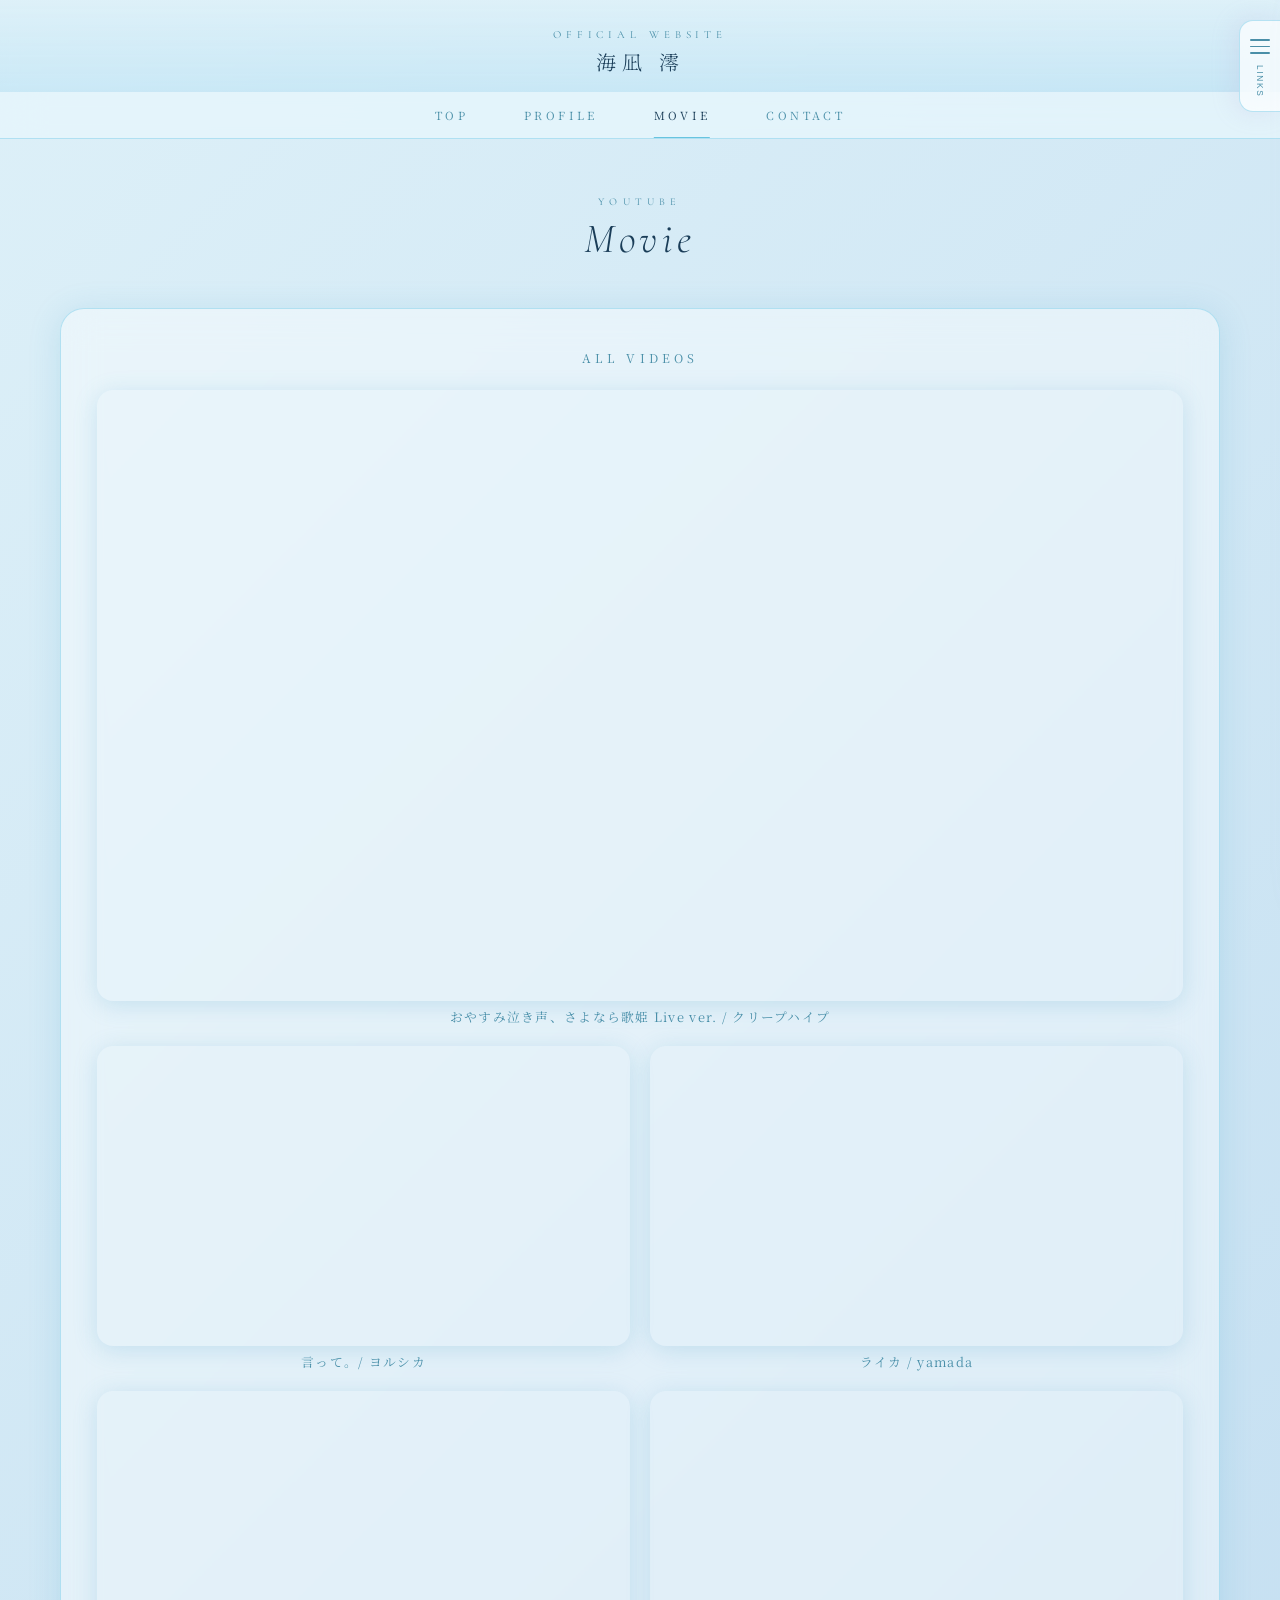
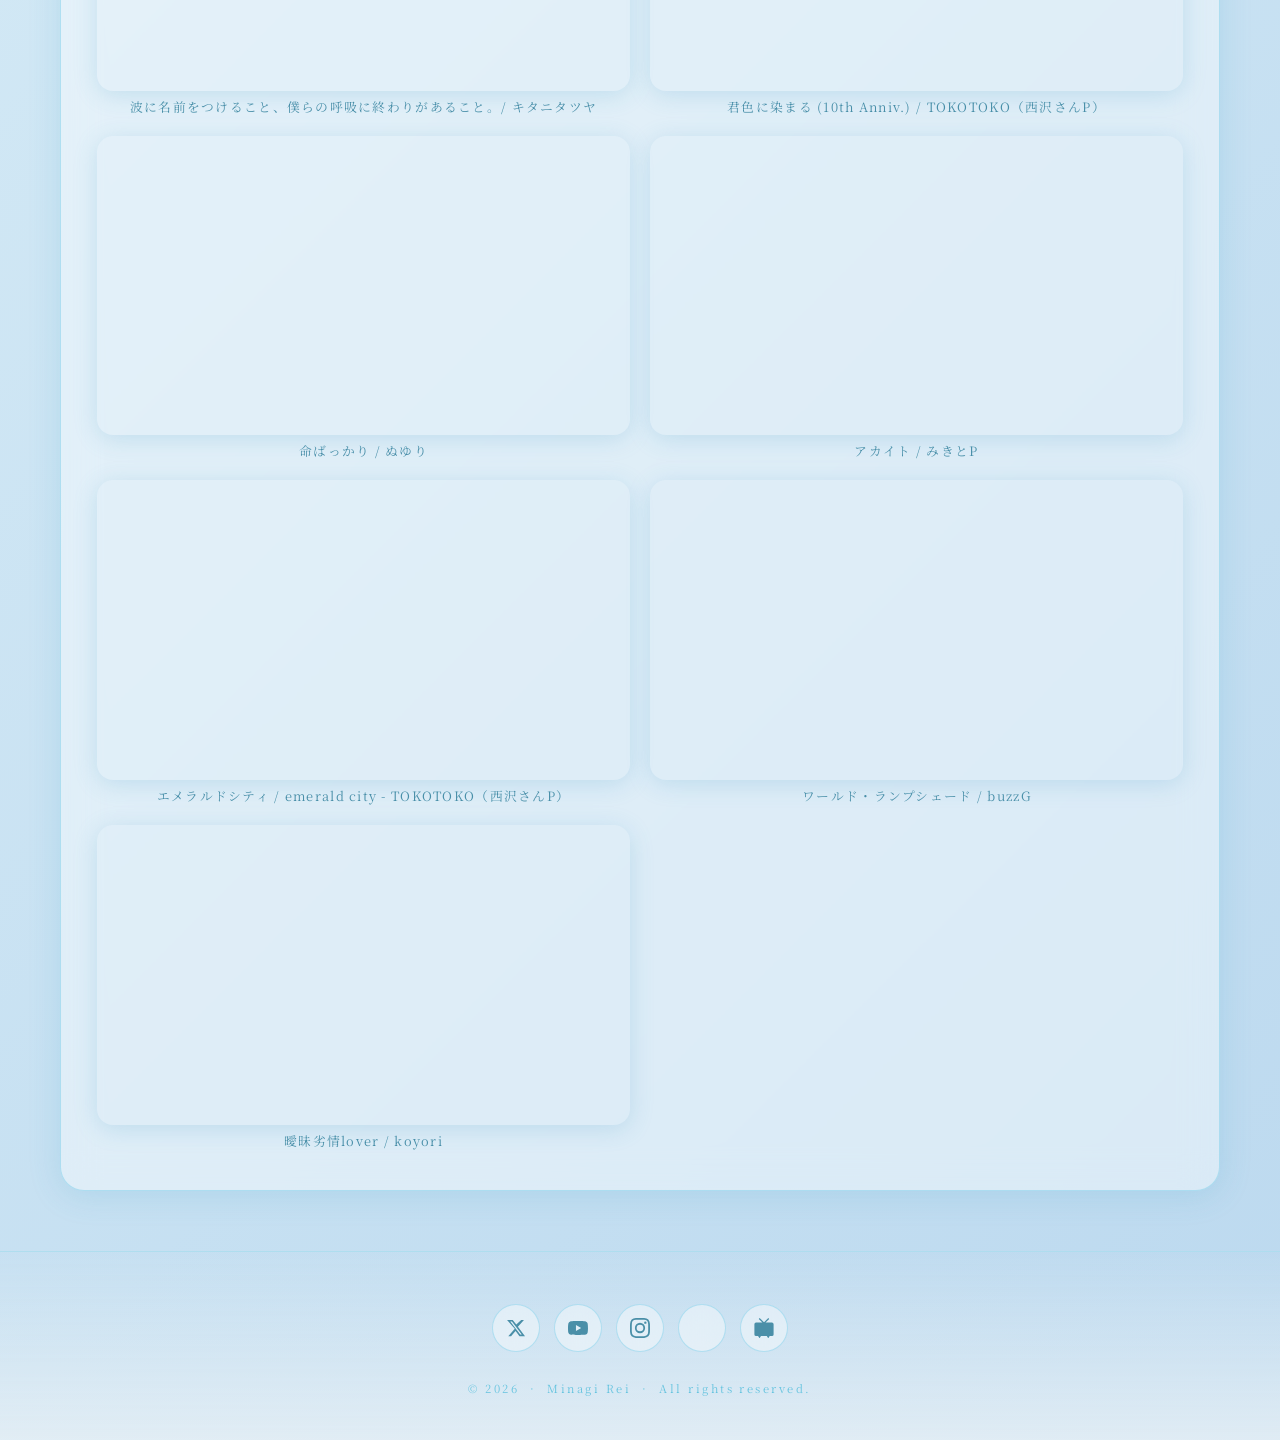
==== movie.html @ fcf7716e "Fix Twitcasting icon color; make sidebar icons monochrome single row - Replace <img> with CSS mask s" ====
<!DOCTYPE html>
<html lang="ja">
<head>
  <meta charset="UTF-8" />
  <meta name="viewport" content="width=device-width, initial-scale=1.0" />
  <title>Movie — 海凪 澪</title>
  <link rel="preconnect" href="https://fonts.googleapis.com" />
  <link rel="preconnect" href="https://fonts.gstatic.com" crossorigin />
  <link href="https://fonts.googleapis.com/css2?family=Noto+Serif+JP:wght@300;400&family=Cormorant+Garamond:ital,wght@0,300;1,300&display=swap" rel="stylesheet" />
  <link rel="stylesheet" href="css/style.css" />
</head>
<body>

  <header class="site-header">
    <div class="header-top" id="header-top">
      <a href="index.html" class="header-top-link">
        <p class="header-label">Official Website</p>
        <p class="header-name">海凪 澪</p>
      </a>
    </div>
    <nav class="header-nav" id="header-nav">
      <ul>
        <li><a href="index.html">Top</a></li>
        <li><a href="profile.html">Profile</a></li>
        <li><a href="movie.html" class="active">Movie</a></li>
        <li><a href="contact.html">Contact</a></li>
      </ul>
    </nav>
  </header>

  <div class="petals" id="petals"></div>

  <div class="wrapper">

    <div class="page-hero">
      <p class="page-hero-label">YouTube</p>
      <h1 class="page-hero-title">Movie</h1>
    </div>

    <div class="card yt-section">
      <p class="section-title">All Videos</p>
      <div class="yt-video-grid">

        <div class="yt-video-item yt-video-main">
          <div class="yt-embed-wrap">
            <iframe src="https://www.youtube.com/embed/T7ovPvP2oPE"
              title="おやすみ泣き声、さよなら歌姫 Live ver. / クリープハイプ (Cover)-海凪 澪"
              allow="accelerometer; autoplay; clipboard-write; encrypted-media; gyroscope; picture-in-picture; web-share"
              allowfullscreen></iframe>
          </div>
          <p class="yt-caption">おやすみ泣き声、さよなら歌姫 Live ver. / クリープハイプ</p>
        </div>

        <div class="yt-video-item">
          <div class="yt-embed-wrap">
            <iframe src="https://www.youtube.com/embed/FS7ZfKySbTg"
              title="言って。/ ヨルシカ (Cover)-海凪 澪"
              allow="accelerometer; autoplay; clipboard-write; encrypted-media; gyroscope; picture-in-picture; web-share"
              allowfullscreen></iframe>
          </div>
          <p class="yt-caption">言って。/ ヨルシカ</p>
        </div>

        <div class="yt-video-item">
          <div class="yt-embed-wrap">
            <iframe src="https://www.youtube.com/embed/WGDgJsswEkA"
              title="ライカ / yamada(Cover)-海凪 澪"
              allow="accelerometer; autoplay; clipboard-write; encrypted-media; gyroscope; picture-in-picture; web-share"
              allowfullscreen></iframe>
          </div>
          <p class="yt-caption">ライカ / yamada</p>
        </div>

        <div class="yt-video-item">
          <div class="yt-embed-wrap">
            <iframe src="https://www.youtube.com/embed/WhycsUlb3DI"
              title="波に名前をつけること、僕らの呼吸に終わりがあること。/ キタニタツヤ(Cover)-海凪 澪"
              allow="accelerometer; autoplay; clipboard-write; encrypted-media; gyroscope; picture-in-picture; web-share"
              allowfullscreen></iframe>
          </div>
          <p class="yt-caption">波に名前をつけること、僕らの呼吸に終わりがあること。/ キタニタツヤ</p>
        </div>

        <div class="yt-video-item">
          <div class="yt-embed-wrap">
            <iframe src="https://www.youtube.com/embed/zRot4QKnmH8"
              title="君色に染まる (10th Anniv.) / TOKOTOKO（西沢さんP）(Cover)-海凪 澪"
              allow="accelerometer; autoplay; clipboard-write; encrypted-media; gyroscope; picture-in-picture; web-share"
              allowfullscreen></iframe>
          </div>
          <p class="yt-caption">君色に染まる (10th Anniv.) / TOKOTOKO（西沢さんP）</p>
        </div>


        <div class="yt-video-item">
          <div class="yt-embed-wrap">
            <iframe src="https://www.youtube.com/embed/mWJeE-c3xrg"
              title="命ばっかり / ぬゆり(Cover)-海凪 澪"
              allow="accelerometer; autoplay; clipboard-write; encrypted-media; gyroscope; picture-in-picture; web-share"
              allowfullscreen></iframe>
          </div>
          <p class="yt-caption">命ばっかり / ぬゆり</p>
        </div>

        <div class="yt-video-item">
          <div class="yt-embed-wrap">
            <iframe src="https://www.youtube.com/embed/3XeqiAaib6I"
              title="アカイト / みきとP(Cover)-海凪 澪"
              allow="accelerometer; autoplay; clipboard-write; encrypted-media; gyroscope; picture-in-picture; web-share"
              allowfullscreen></iframe>
          </div>
          <p class="yt-caption">アカイト / みきとP</p>
        </div>
        
        <div class="yt-video-item">
          <div class="yt-embed-wrap">
            <iframe src="https://www.youtube.com/embed/1IrJxE8X3ao"
              title="エメラルドシティ / emerald city - TOKOTOKO（西沢さんP）(Cover)-海凪 澪"
              allow="accelerometer; autoplay; clipboard-write; encrypted-media; gyroscope; picture-in-picture; web-share"
              allowfullscreen></iframe>
          </div>
          <p class="yt-caption">エメラルドシティ / emerald city - TOKOTOKO（西沢さんP）</p>
        </div>

        <div class="yt-video-item">
          <div class="yt-embed-wrap">
            <iframe src="https://www.youtube.com/embed/CFbdCKGer0I"
              title="ワールド・ランプシェード/buzzG(Cover)-海凪 澪"
              allow="accelerometer; autoplay; clipboard-write; encrypted-media; gyroscope; picture-in-picture; web-share"
              allowfullscreen></iframe>
          </div>
          <p class="yt-caption">ワールド・ランプシェード / buzzG</p>
        </div>

        <div class="yt-video-item">
          <div class="yt-embed-wrap">
            <iframe src="https://www.youtube.com/embed/SIZruZ-IHPc"
              title="曖昧劣情lover/koyori(Cover)-海凪 澪"
              allow="accelerometer; autoplay; clipboard-write; encrypted-media; gyroscope; picture-in-picture; web-share"
              allowfullscreen></iframe>
          </div>
          <p class="yt-caption">曖昧劣情lover / koyori</p>
        </div>

      </div>
    </div>

  </div>

  <footer class="site-footer">
    <div class="footer-sns">
      <a class="footer-sns-btn x" href="https://x.com/minagi_rei_" target="_blank" rel="noopener" aria-label="X"><svg width="20" height="20" viewBox="0 0 24 24" fill="currentColor"><path d="M18.244 2.25h3.308l-7.227 8.26 8.502 11.24H16.17l-4.714-6.231-5.401 6.231H2.748l7.73-8.835L1.254 2.25H8.08l4.253 5.622 5.91-5.622Zm-1.161 17.52h1.833L7.084 4.126H5.117Z"/></svg></a>
      <a class="footer-sns-btn yt" href="https://www.youtube.com/@minagi_rei" target="_blank" rel="noopener" aria-label="YouTube"><svg width="20" height="20" viewBox="0 0 24 24" fill="currentColor"><path d="M23.498 6.186a3.016 3.016 0 0 0-2.122-2.136C19.505 3.545 12 3.545 12 3.545s-7.505 0-9.377.505A3.017 3.017 0 0 0 .502 6.186C0 8.07 0 12 0 12s0 3.93.502 5.814a3.016 3.016 0 0 0 2.122 2.136c1.871.505 9.376.505 9.376.505s7.505 0 9.377-.505a3.015 3.015 0 0 0 2.122-2.136C24 15.93 24 12 24 12s0-3.93-.502-5.814zM9.545 15.568V8.432L15.818 12l-6.273 3.568z"/></svg></a>
      <a class="footer-sns-btn ig" href="https://www.instagram.com/minagi_rei_" target="_blank" rel="noopener" aria-label="Instagram"><svg width="20" height="20" viewBox="0 0 24 24" fill="currentColor"><path d="M12 2.163c3.204 0 3.584.012 4.85.07 3.252.148 4.771 1.691 4.919 4.919.058 1.265.069 1.645.069 4.849 0 3.205-.012 3.584-.069 4.849-.149 3.225-1.664 4.771-4.919 4.919-1.266.058-1.644.07-4.85.07-3.204 0-3.584-.012-4.849-.07-3.26-.149-4.771-1.699-4.919-4.92-.058-1.265-.07-1.644-.07-4.849 0-3.204.013-3.583.07-4.849.149-3.227 1.664-4.771 4.919-4.919 1.266-.057 1.645-.069 4.849-.069zM12 0C8.741 0 8.333.014 7.053.072 2.695.272.273 2.69.073 7.052.014 8.333 0 8.741 0 12c0 3.259.014 3.668.072 4.948.2 4.358 2.618 6.78 6.98 6.98C8.333 23.986 8.741 24 12 24c3.259 0 3.668-.014 4.948-.072 4.354-.2 6.782-2.618 6.979-6.98.059-1.28.073-1.689.073-4.948 0-3.259-.014-3.667-.072-4.947-.196-4.354-2.617-6.78-6.979-6.98C15.668.014 15.259 0 12 0zm0 5.838a6.162 6.162 0 1 0 0 12.324 6.162 6.162 0 0 0 0-12.324zM12 16a4 4 0 1 1 0-8 4 4 0 0 1 0 8zm6.406-11.845a1.44 1.44 0 1 0 0 2.881 1.44 1.44 0 0 0 0-2.881z"/></svg></a>
      <a class="footer-sns-btn tc" href="https://twitcasting.tv/c:minagi_rei915" target="_blank" rel="noopener" aria-label="ツイキャス"><span class="tc-icon" aria-hidden="true"></span></a>
      <a class="footer-sns-btn nn" href="https://www.nicovideo.jp/user/your_id" target="_blank" rel="noopener" aria-label="ニコニコ"><svg width="20" height="20" viewBox="0 0 24 24" fill="currentColor"><path d="M.4787 7.534v12.1279A2.0213 2.0213 0 0 0 2.5 21.6832h2.3888l1.323 2.0948a.4778.4778 0 0 0 .4043.2205.4778.4778 0 0 0 .441-.2205l1.323-2.0948h6.9828l1.323 2.0948a.4778.4778 0 0 0 .441.2205c.1838 0 .3308-.0735.4043-.2205l1.323-2.0948h2.6462a2.0213 2.0213 0 0 0 2.0213-2.0213V7.5339a2.0213 2.0213 0 0 0-2.0213-1.9845h-7.681l4.4468-4.4469L17.1637 0l-5.1452 5.1452L6.8 0 5.6973 1.1025l4.4102 4.4102H2.5367a2.0213 2.0213 0 0 0-2.058 2.058z"/></svg></a>
    </div>
    <p class="footer-copy">&copy; 2026 &nbsp;·&nbsp; Minagi Rei &nbsp;·&nbsp; All rights reserved.</p>
  </footer>

  <div id="sidebar-overlay" class="sidebar-overlay"></div>
  <aside id="sidebar" class="sidebar" aria-hidden="true">
    <button id="sidebar-close" class="sidebar-close" aria-label="閉じる"><span></span><span></span></button>
    <p class="sidebar-title">Menu</p>
    <nav class="sidebar-page-nav">
      <a class="sidebar-page-link" href="index.html">Top</a>
      <a class="sidebar-page-link" href="profile.html">Profile</a>
      <a class="sidebar-page-link active" href="movie.html">Movie</a>
      <a class="sidebar-page-link" href="contact.html">Contact</a>
    </nav>
    <p class="sidebar-title">Links</p>
    <div class="sidebar-icons">
      <a class="sidebar-icon-btn x" href="https://x.com/minagi_rei_" target="_blank" rel="noopener" aria-label="X"><svg width="20" height="20" viewBox="0 0 24 24" fill="currentColor"><path d="M18.244 2.25h3.308l-7.227 8.26 8.502 11.24H16.17l-4.714-6.231-5.401 6.231H2.748l7.73-8.835L1.254 2.25H8.08l4.253 5.622 5.91-5.622Zm-1.161 17.52h1.833L7.084 4.126H5.117Z"/></svg></a>
      <a class="sidebar-icon-btn yt" href="https://www.youtube.com/@minagi_rei" target="_blank" rel="noopener" aria-label="YouTube"><svg width="20" height="20" viewBox="0 0 24 24" fill="currentColor"><path d="M23.498 6.186a3.016 3.016 0 0 0-2.122-2.136C19.505 3.545 12 3.545 12 3.545s-7.505 0-9.377.505A3.017 3.017 0 0 0 .502 6.186C0 8.07 0 12 0 12s0 3.93.502 5.814a3.016 3.016 0 0 0 2.122 2.136c1.871.505 9.376.505 9.376.505s7.505 0 9.377-.505a3.015 3.015 0 0 0 2.122-2.136C24 15.93 24 12 24 12s0-3.93-.502-5.814zM9.545 15.568V8.432L15.818 12l-6.273 3.568z"/></svg></a>
      <a class="sidebar-icon-btn ig" href="https://www.instagram.com/minagi_rei_" target="_blank" rel="noopener" aria-label="Instagram"><svg width="20" height="20" viewBox="0 0 24 24" fill="currentColor"><path d="M12 2.163c3.204 0 3.584.012 4.85.07 3.252.148 4.771 1.691 4.919 4.919.058 1.265.069 1.645.069 4.849 0 3.205-.012 3.584-.069 4.849-.149 3.225-1.664 4.771-4.919 4.919-1.266.058-1.644.07-4.85.07-3.204 0-3.584-.012-4.849-.07-3.26-.149-4.771-1.699-4.919-4.92-.058-1.265-.07-1.644-.07-4.849 0-3.204.013-3.583.07-4.849.149-3.227 1.664-4.771 4.919-4.919 1.266-.057 1.645-.069 4.849-.069zM12 0C8.741 0 8.333.014 7.053.072 2.695.272.273 2.69.073 7.052.014 8.333 0 8.741 0 12c0 3.259.014 3.668.072 4.948.2 4.358 2.618 6.78 6.98 6.98C8.333 23.986 8.741 24 12 24c3.259 0 3.668-.014 4.948-.072 4.354-.2 6.782-2.618 6.979-6.98.059-1.28.073-1.689.073-4.948 0-3.259-.014-3.667-.072-4.947-.196-4.354-2.617-6.78-6.979-6.98C15.668.014 15.259 0 12 0zm0 5.838a6.162 6.162 0 1 0 0 12.324 6.162 6.162 0 0 0 0-12.324zM12 16a4 4 0 1 1 0-8 4 4 0 0 1 0 8zm6.406-11.845a1.44 1.44 0 1 0 0 2.881 1.44 1.44 0 0 0 0-2.881z"/></svg></a>
      <a class="sidebar-icon-btn tc" href="https://twitcasting.tv/c:minagi_rei915" target="_blank" rel="noopener" aria-label="ツイキャス"><span class="tc-icon" aria-hidden="true"></span></a>
      <a class="sidebar-icon-btn nn" href="https://www.nicovideo.jp/user/your_id" target="_blank" rel="noopener" aria-label="ニコニコ"><svg width="20" height="20" viewBox="0 0 24 24" fill="currentColor"><path d="M.4787 7.534v12.1279A2.0213 2.0213 0 0 0 2.5 21.6832h2.3888l1.323 2.0948a.4778.4778 0 0 0 .4043.2205.4778.4778 0 0 0 .441-.2205l1.323-2.0948h6.9828l1.323 2.0948a.4778.4778 0 0 0 .441.2205c.1838 0 .3308-.0735.4043-.2205l1.323-2.0948h2.6462a2.0213 2.0213 0 0 0 2.0213-2.0213V7.5339a2.0213 2.0213 0 0 0-2.0213-1.9845h-7.681l4.4468-4.4469L17.1637 0l-5.1452 5.1452L6.8 0 5.6973 1.1025l4.4102 4.4102H2.5367a2.0213 2.0213 0 0 0-2.058 2.058z"/></svg></a>
    </div>
  </aside>
  <button id="sidebar-toggle" class="sidebar-toggle" aria-label="メニューを開く">
    <span class="ham-line"></span><span class="ham-line"></span><span class="ham-line"></span>
    <span class="ham-text">LINKS</span>
  </button>

  <script src="js/main.js"></script>
</body>
</html>
---- css/style.css ----
*, *::before, *::after {
  box-sizing: border-box;
  margin: 0;
  padding: 0;
}

:root {
  --bg-from: #ddf0f8;
  --bg-to: #bcd9ef;
  --glass-bg: rgba(255, 255, 255, 0.42);
  --glass-border: rgba(140, 210, 235, 0.60);
  --text-main: #1a3d58;
  --text-sub: #4a8fa8;
  --accent: #68c4df;
  --accent-hover: #48aecf;
  --nav-height: 48px;
}

html {
  scroll-behavior: smooth;
}

body {
  min-height: 100vh;
  background: linear-gradient(135deg, var(--bg-from) 0%, var(--bg-to) 100%);
  font-family: 'Noto Serif JP', serif;
  color: var(--text-main);
  overflow-x: hidden;
  position: relative;
}

/* ── ヘッダー ── */
.site-header {
  position: relative;
  z-index: 100;
}

.header-top {
  padding: 28px 24px 16px;
  text-align: center;
  background: linear-gradient(180deg, var(--bg-from) 0%, rgba(190, 228, 245, 0.6) 100%);
  backdrop-filter: blur(8px);
  -webkit-backdrop-filter: blur(8px);
}

.header-top-link {
  display: block;
  text-decoration: none;
  color: inherit;
  transition: opacity 0.2s;
}
.header-top-link:hover { opacity: 0.75; }

.header-label {
  font-family: 'Cormorant Garamond', serif;
  font-size: 0.68rem;
  letter-spacing: 0.45em;
  color: var(--text-sub);
  text-transform: uppercase;
  margin-bottom: 6px;
}

.header-name {
  font-family: 'Noto Serif JP', serif;
  font-size: 1.25rem;
  font-weight: 300;
  letter-spacing: 0.3em;
  color: var(--text-main);
}

.header-nav {
  position: sticky;
  top: 0;
  z-index: 200;
  background: rgba(230, 246, 252, 0.82);
  backdrop-filter: blur(20px);
  -webkit-backdrop-filter: blur(20px);
  border-bottom: 1px solid var(--glass-border);
  transition: box-shadow 0.3s ease;
}

.header-nav.scrolled {
  box-shadow: 0 2px 24px rgba(180, 160, 210, 0.2);
}

.header-nav ul {
  display: flex;
  justify-content: center;
  list-style: none;
  max-width: 680px;
  margin: 0 auto;
}

.header-nav ul li a {
  display: block;
  padding: 15px 28px;
  font-size: 0.7rem;
  letter-spacing: 0.3em;
  color: var(--text-sub);
  text-decoration: none;
  text-transform: uppercase;
  position: relative;
  transition: color 0.25s ease;
}

.header-nav ul li a::after {
  content: '';
  position: absolute;
  bottom: 0;
  left: 50%;
  transform: translateX(-50%);
  width: 0;
  height: 1px;
  background: var(--accent);
  transition: width 0.25s ease;
}

.header-nav ul li a:hover {
  color: var(--text-main);
}

.header-nav ul li a:hover::after {
  width: 50%;
}

/* ── 花びらアニメーション ── */
.petals {
  position: fixed;
  inset: 0;
  pointer-events: none;
  z-index: 0;
  overflow: hidden;
}

.petal {
  position: absolute;
  bottom: -80px;
  width: 10px;
  height: 10px;
  border-radius: 50%;
  border: 1px solid rgba(140, 215, 240, 0.55);
  opacity: 0;
  animation: rise linear infinite;
}

@keyframes rise {
  0%   { transform: translateY(0) translateX(0);         opacity: 0; }
  8%   { opacity: 0.65; }
  35%  { transform: translateY(-35vh) translateX(14px); }
  65%  { transform: translateY(-65vh) translateX(-10px); }
  92%  { opacity: 0.15; }
  100% { transform: translateY(-112vh) translateX(4px);  opacity: 0; }
}

/* ── レイアウト ── */
.wrapper {
  position: relative;
  z-index: 1;
  margin: 0 auto;
  padding: 48px 60px 60px;
  display: flex;
  flex-direction: column;
  gap: 40px;
}

/* セクションのスクロール位置をナビ分オフセット */
#profile, #links, #videos {
  scroll-margin-top: calc(var(--nav-height) + 16px);
}

/* ── ガラスカード ── */
.card {
  background: var(--glass-bg);
  border: 1px solid var(--glass-border);
  border-radius: 24px;
  backdrop-filter: blur(18px);
  -webkit-backdrop-filter: blur(18px);
  box-shadow: 0 4px 32px rgba(60, 160, 200, 0.18);
  padding: 40px 36px;
  animation: fadeUp 0.8s ease both;
}

@keyframes fadeUp {
  from { opacity: 0; transform: translateY(24px); }
  to   { opacity: 1; transform: translateY(0); }
}

.card:nth-child(2) { animation-delay: 0.15s; }
.card:nth-child(3) { animation-delay: 0.3s; }

/* ── プロフィール ── */
.profile {
  display: flex;
  flex-direction: column;
  align-items: center;
  gap: 20px;
  text-align: center;
}

.avatar-wrap {
  position: relative;
  width: 120px;
  height: 120px;
}

.avatar-wrap::before {
  content: '';
  position: absolute;
  inset: -6px;
  border-radius: 50%;
  background: conic-gradient(from 0deg, #d8c8e8, #c8d8e8, #e8c8d0, #d8c8e8);
  animation: spin 8s linear infinite;
  opacity: 0.6;
}

@keyframes spin { to { transform: rotate(360deg); } }

.avatar {
  position: relative;
  width: 120px;
  height: 120px;
  border-radius: 50%;
  object-fit: cover;
  border: 3px solid white;
  background: linear-gradient(135deg, #e0d0f0, #d0e0f0);
  display: flex;
  align-items: center;
  justify-content: center;
  font-size: 48px;
  overflow: hidden;
}

.name {
  font-family: 'Noto Serif JP', serif;
  font-size: 2rem;
  font-weight: 300;
  letter-spacing: 0.2em;
  color: var(--text-main);
}

.name-roman {
  font-family: 'Cormorant Garamond', serif;
  font-size: 0.85rem;
  font-style: italic;
  letter-spacing: 0.25em;
  color: var(--text-sub);
  margin-top: 6px;
}

.bio {
  font-size: 0.9rem;
  line-height: 2;
  color: var(--text-sub);
  letter-spacing: 0.06em;
  max-width: 400px;
}

.divider {
  width: 40px;
  height: 1px;
  background: linear-gradient(90deg, transparent, var(--accent), transparent);
  margin: 0 auto;
}

/* ── プロフィール内SNSアイコン ── */
.profile-sns {
  display: flex;
  justify-content: center;
  gap: 12px;
  flex-wrap: wrap;
}

.profile-sns-btn {
  width: 44px;
  height: 44px;
  border-radius: 50%;
  background: rgba(255, 255, 255, 0.5);
  border: 1px solid var(--glass-border);
  display: flex;
  align-items: center;
  justify-content: center;
  text-decoration: none;
  color: var(--text-sub);
  transition: all 0.25s ease;
}

.profile-sns-btn:hover {
  background: rgba(255, 255, 255, 0.82);
  border-color: var(--accent);
  color: var(--text-main);
  transform: translateY(-2px);
  box-shadow: 0 6px 20px rgba(180, 160, 210, 0.25);
}

.profile-sns-btn img {
  width: 18px;
  height: 18px;
  object-fit: contain;
  filter: grayscale(1) opacity(0.55);
  transition: filter 0.25s ease;
}

.profile-sns-btn:hover img {
  filter: grayscale(1) opacity(0.8);
}

/* ── SNSボタン ── */
.section-title {
  font-size: 0.75rem;
  letter-spacing: 0.35em;
  color: var(--text-sub);
  text-transform: uppercase;
  text-align: center;
  margin-bottom: 24px;
}

.sns-grid {
  display: grid;
  grid-template-columns: repeat(auto-fit, minmax(140px, 1fr));
  gap: 12px;
}

.sns-btn {
  display: flex;
  align-items: center;
  justify-content: center;
  gap: 8px;
  padding: 13px 16px;
  border-radius: 50px;
  border: 1px solid var(--glass-border);
  background: rgba(255, 255, 255, 0.5);
  color: var(--text-main);
  font-family: 'Noto Serif JP', serif;
  font-size: 0.82rem;
  letter-spacing: 0.08em;
  text-decoration: none;
  cursor: pointer;
  transition: all 0.25s ease;
  white-space: nowrap;
}

.sns-btn:hover {
  background: rgba(255, 255, 255, 0.75);
  border-color: var(--accent);
  transform: translateY(-2px);
  box-shadow: 0 6px 20px rgba(180, 160, 210, 0.25);
  color: #6050a0;
}

.sns-btn svg { flex-shrink: 0; }

.sns-btn.x svg      { color: #000; }
.sns-btn.yt svg     { color: #ff0000; }
.sns-btn.ig svg     { color: #c13584; }
.sns-btn.nn svg     { color: #e6001f; }

/* ── YouTube埋め込み ── */
.yt-grid {
  display: flex;
  flex-direction: column;
  gap: 20px;
}

.yt-embed-wrap {
  position: relative;
  width: 100%;
  padding-top: 56.25%;
  border-radius: 16px;
  overflow: hidden;
  box-shadow: 0 4px 24px rgba(60, 150, 195, 0.2);
}

.yt-embed-wrap iframe {
  position: absolute;
  inset: 0;
  width: 100%;
  height: 100%;
  border: none;
}

.yt-caption {
  font-size: 0.8rem;
  color: var(--text-sub);
  text-align: center;
  letter-spacing: 0.1em;
  margin-top: 6px;
}

/* ── YouTube セクション区切り ── */
.yt-divider {
  height: 1px;
  background: linear-gradient(90deg, transparent, var(--accent), transparent);
  margin: 24px 0;
}

/* ── YouTube 動画グリッド ── */
.yt-video-grid {
  display: grid;
  grid-template-columns: repeat(2, 1fr);
  gap: 20px;
}

.yt-video-main {
  grid-column: span 2;
}

/* ── YouTube サムネタブ ── */
.yt-tabs {
  display: grid;
  grid-template-columns: repeat(4, 1fr);
  gap: 8px;
  margin-top: 16px;
  padding-top: 16px;
  border-top: 1px solid var(--glass-border);
  overflow-x: auto;
  scroll-snap-type: x mandatory;
  -webkit-overflow-scrolling: touch;
}

.yt-tab {
  scroll-snap-align: start;
  border: 2px solid transparent;
  border-radius: 8px;
  overflow: hidden;
  background: none;
  padding: 0;
  cursor: pointer;
  transition: border-color 0.2s ease, box-shadow 0.2s ease, opacity 0.2s ease;
  opacity: 0.6;
}

.yt-tab:hover {
  opacity: 0.9;
  border-color: var(--accent);
}

.yt-tab.active {
  border-color: var(--accent);
  box-shadow: 0 0 0 1px var(--accent);
  opacity: 1;
}

.yt-tab img {
  width: 100%;
  display: block;
  aspect-ratio: 16 / 9;
  object-fit: cover;
}

/* ── フッター ── */
.site-footer {
  position: relative;
  z-index: 1;
  text-align: center;
  padding: 52px 24px 44px;
  background: linear-gradient(0deg, rgba(232, 240, 245, 0.8) 0%, transparent 100%);
  border-top: 1px solid var(--glass-border);
}

.footer-sns {
  display: flex;
  justify-content: center;
  align-items: center;
  gap: 14px;
  margin-bottom: 28px;
  flex-wrap: wrap;
}

.footer-sns-btn {
  display: flex;
  align-items: center;
  justify-content: center;
  width: 48px;
  height: 48px;
  border-radius: 50%;
  background: var(--glass-bg);
  border: 1px solid var(--glass-border);
  text-decoration: none;
  transition: all 0.25s ease;
  backdrop-filter: blur(12px);
  -webkit-backdrop-filter: blur(12px);
}

.footer-sns-btn:hover {
  background: rgba(255, 255, 255, 0.78);
  border-color: var(--accent);
  transform: translateY(-3px);
  box-shadow: 0 8px 24px rgba(180, 160, 210, 0.28);
}

.footer-sns-btn svg,
.footer-sns-btn .tc-icon { color: var(--text-sub); }

.footer-sns-btn:hover svg,
.footer-sns-btn:hover .tc-icon { color: var(--text-main); }

/* ツイキャスアイコン（PNG → CSSマスクでcurrentColor対応） */
.tc-icon {
  display: block;
  background-color: currentColor;
  -webkit-mask: url('../images/twitcasting.png') no-repeat center / contain;
  mask: url('../images/twitcasting.png') no-repeat center / contain;
  width: 20px;
  height: 20px;
  flex-shrink: 0;
  transition: color 0.25s ease;
}

.profile-sns-btn .tc-icon { width: 18px; height: 18px; }

.footer-copy {
  font-size: 0.7rem;
  letter-spacing: 0.22em;
  color: var(--accent);
}

/* ── サイドバートグルボタン ── */
.sidebar-toggle {
  position: fixed;
  right: 0;
  top: 20px;
  z-index: 500;
  display: flex;
  flex-direction: column;
  align-items: center;
  gap: 5px;
  padding: 18px 10px 14px;
  background: rgba(255, 255, 255, 0.72);
  backdrop-filter: blur(16px);
  -webkit-backdrop-filter: blur(16px);
  border: 1px solid var(--glass-border);
  border-right: none;
  border-radius: 14px 0 0 14px;
  cursor: pointer;
  box-shadow: -4px 0 24px rgba(180, 160, 210, 0.18);
  transition: background 0.25s ease, box-shadow 0.25s ease;
}

.sidebar-toggle:hover {
  background: rgba(255, 255, 255, 0.9);
  box-shadow: -6px 0 28px rgba(180, 160, 210, 0.28);
}

.ham-line {
  display: block;
  width: 20px;
  height: 1.5px;
  background: var(--text-sub);
  border-radius: 2px;
  transition: transform 0.3s ease, opacity 0.3s ease;
  transform-origin: center;
}

.sidebar-toggle.open .ham-line:nth-child(1) { transform: translateY(6.5px) rotate(45deg); }
.sidebar-toggle.open .ham-line:nth-child(2) { opacity: 0; transform: scaleX(0); }
.sidebar-toggle.open .ham-line:nth-child(3) { transform: translateY(-6.5px) rotate(-45deg); }

.ham-text {
  font-size: 0.52rem;
  letter-spacing: 0.2em;
  color: var(--text-sub);
  writing-mode: vertical-rl;
  margin-top: 6px;
}

/* ── サイドバー ── */
.sidebar-overlay {
  position: fixed;
  inset: 0;
  z-index: 600;
  background: rgba(74, 64, 96, 0.25);
  backdrop-filter: blur(4px);
  -webkit-backdrop-filter: blur(4px);
  opacity: 0;
  pointer-events: none;
  transition: opacity 0.35s ease;
}

.sidebar-overlay.open {
  opacity: 1;
  pointer-events: all;
}

.sidebar {
  position: fixed;
  top: 0;
  right: -320px;
  width: 280px;
  height: 100%;
  z-index: 700;
  background: rgba(248, 244, 252, 0.94);
  backdrop-filter: blur(28px);
  -webkit-backdrop-filter: blur(28px);
  border-left: 1px solid var(--glass-border);
  box-shadow: -8px 0 40px rgba(150, 130, 180, 0.2);
  display: flex;
  flex-direction: column;
  padding: 56px 32px 40px;
  transition: right 0.38s cubic-bezier(0.4, 0, 0.2, 1);
}

.sidebar.open {
  right: 0;
}

.sidebar-close {
  position: absolute;
  top: 20px;
  right: 20px;
  width: 36px;
  height: 36px;
  background: none;
  border: none;
  cursor: pointer;
  display: flex;
  flex-direction: column;
  align-items: center;
  justify-content: center;
  gap: 0;
  padding: 0;
}

.sidebar-close span {
  display: block;
  width: 20px;
  height: 1.5px;
  background: var(--text-sub);
  border-radius: 2px;
}

.sidebar-close span:nth-child(1) { transform: translateY(0.75px) rotate(45deg); }
.sidebar-close span:nth-child(2) { transform: translateY(-0.75px) rotate(-45deg); }

.sidebar-title {
  font-family: 'Cormorant Garamond', serif;
  font-size: 0.65rem;
  letter-spacing: 0.45em;
  color: var(--text-sub);
  text-transform: uppercase;
  margin-bottom: 14px;
  padding-bottom: 10px;
  border-bottom: 1px solid var(--glass-border);
}

/* ページ内ナビ */
.sidebar-page-nav {
  display: flex;
  flex-direction: column;
  gap: 4px;
  margin-bottom: 28px;
}

.sidebar-page-link {
  display: block;
  padding: 10px 14px;
  border-radius: 10px;
  color: var(--text-sub);
  text-decoration: none;
  font-size: 0.78rem;
  letter-spacing: 0.2em;
  text-transform: uppercase;
  transition: all 0.2s ease;
}

.sidebar-page-link:hover {
  background: rgba(255, 255, 255, 0.65);
  color: var(--text-main);
  padding-left: 20px;
}

/* SNSアイコングリッド */
.sidebar-icons {
  display: flex;
  flex-wrap: nowrap;
  gap: 4px;
  margin-bottom: 12px;
}

.sidebar-icon-btn {
  width: 40px;
  height: 40px;
  border-radius: 50%;
  background: rgba(255, 255, 255, 0.6);
  border: 1px solid var(--glass-border);
  display: flex;
  align-items: center;
  justify-content: center;
  text-decoration: none;
  transition: all 0.22s ease;
}

.sidebar-icon-btn:hover {
  background: rgba(255, 255, 255, 0.9);
  border-color: var(--accent);
  transform: translateY(-2px);
  box-shadow: 0 6px 16px rgba(180, 160, 210, 0.28);
}

.sidebar-icon-btn svg,
.sidebar-icon-btn .tc-icon { color: var(--text-sub); }
.sidebar-icon-btn:hover svg,
.sidebar-icon-btn:hover .tc-icon { color: var(--text-main); }

/* ── アクティブナビ ── */
.header-nav ul li a.active {
  color: var(--text-main);
}
.header-nav ul li a.active::after {
  width: 50%;
}
.sidebar-page-link.active {
  background: rgba(255, 255, 255, 0.65);
  color: var(--text-main);
  padding-left: 20px;
}

/* ── ページヒーロー ── */
.page-hero {
  text-align: center;
  padding: 8px 0 4px;
  animation: fadeUp 0.6s ease both;
}
.page-hero-label {
  font-family: 'Cormorant Garamond', serif;
  font-size: 0.65rem;
  letter-spacing: 0.5em;
  color: var(--text-sub);
  text-transform: uppercase;
  margin-bottom: 6px;
}
.page-hero-title {
  font-family: 'Cormorant Garamond', serif;
  font-size: 2.6rem;
  font-weight: 300;
  font-style: italic;
  letter-spacing: 0.12em;
  color: var(--text-main);
}

/* ── プロフィール詳細 ── */
.profile-bio {
  font-size: 0.88rem;
  line-height: 2.1;
  color: var(--text-sub);
  letter-spacing: 0.07em;
  text-align: center;
}
.profile-detail {
  display: flex;
  flex-direction: column;
  gap: 0;
}
.profile-detail-row {
  display: grid;
  grid-template-columns: 90px 1fr;
  gap: 12px;
  padding: 12px 0;
  border-bottom: 1px solid var(--glass-border);
  font-size: 0.84rem;
}
.profile-detail-row:last-child { border-bottom: none; }
.profile-detail-label {
  font-size: 0.7rem;
  letter-spacing: 0.18em;
  color: var(--text-sub);
  padding-top: 2px;
}
.profile-detail-value {
  color: var(--text-main);
  letter-spacing: 0.05em;
  line-height: 1.8;
}

/* ── イベントリスト ── */
.event-list {
  display: flex;
  flex-direction: column;
  gap: 12px;
}
.event-item {
  display: grid;
  grid-template-columns: 88px 1fr auto;
  gap: 16px;
  align-items: center;
  padding: 16px 18px;
  border-radius: 14px;
  background: rgba(255, 255, 255, 0.5);
  border: 1px solid var(--glass-border);
  transition: all 0.22s ease;
}
.event-item:hover {
  background: rgba(255, 255, 255, 0.8);
  transform: translateX(4px);
}
.event-date {
  font-family: 'Cormorant Garamond', serif;
  font-size: 0.82rem;
  letter-spacing: 0.08em;
  color: var(--text-sub);
  line-height: 1.5;
}
.event-title {
  font-size: 0.88rem;
  letter-spacing: 0.06em;
  color: var(--text-main);
  margin-bottom: 3px;
}
.event-venue {
  font-size: 0.73rem;
  letter-spacing: 0.08em;
  color: var(--text-sub);
}
.event-ticket {
  font-size: 0.68rem;
  letter-spacing: 0.15em;
  color: var(--text-sub);
  text-decoration: none;
  border: 1px solid var(--glass-border);
  padding: 6px 12px;
  border-radius: 50px;
  white-space: nowrap;
  transition: all 0.2s ease;
}
.event-ticket:hover {
  border-color: var(--accent);
  color: var(--text-main);
}
.event-empty {
  text-align: center;
  font-size: 0.82rem;
  color: var(--text-sub);
  letter-spacing: 0.12em;
  padding: 32px 0;
}

/* ── コンタクトフォーム ── */
.contact-note {
  font-size: 0.84rem;
  line-height: 2;
  color: var(--text-sub);
  letter-spacing: 0.06em;
  text-align: center;
  margin-bottom: 8px;
}
.contact-success {
  text-align: center;
  padding: 32px 0;
  font-size: 0.95rem;
  color: var(--text-sub);
  letter-spacing: 0.08em;
}

.contact-form {
  display: flex;
  flex-direction: column;
  gap: 18px;
}
.form-group {
  display: flex;
  flex-direction: column;
  gap: 6px;
}
.form-group label {
  font-size: 0.72rem;
  letter-spacing: 0.2em;
  color: var(--text-sub);
}
.form-group input,
.form-group textarea {
  width: 100%;
  padding: 12px 16px;
  border-radius: 12px;
  border: 1px solid var(--glass-border);
  background: rgba(255, 255, 255, 0.6);
  font-family: 'Noto Serif JP', serif;
  font-size: 0.85rem;
  color: var(--text-main);
  outline: none;
  transition: border-color 0.2s ease, box-shadow 0.2s ease;
}
.form-group input:focus,
.form-group textarea:focus {
  border-color: var(--accent);
  box-shadow: 0 0 0 3px rgba(201, 184, 216, 0.2);
}
.form-group input::placeholder,
.form-group textarea::placeholder {
  color: var(--accent);
  opacity: 0.8;
}
.form-group textarea {
  resize: vertical;
  min-height: 130px;
}
.form-submit {
  align-self: center;
  padding: 14px 44px;
  border-radius: 50px;
  border: 1px solid var(--glass-border);
  background: rgba(255, 255, 255, 0.6);
  font-family: 'Noto Serif JP', serif;
  font-size: 0.82rem;
  letter-spacing: 0.22em;
  color: var(--text-main);
  cursor: pointer;
  transition: all 0.25s ease;
}
.form-submit:hover {
  background: rgba(255, 255, 255, 0.9);
  border-color: var(--accent);
  transform: translateY(-2px);
  box-shadow: 0 6px 20px rgba(180, 160, 210, 0.25);
}

/* ── レスポンシブ ── */
@media (max-width: 600px) {
  .header-nav { display: none; }
  .wrapper { padding: 32px 20px 48px; }
  .yt-video-grid { grid-template-columns: 1fr; }
  .yt-video-main { grid-column: span 1; }
}

@media (max-width: 480px) {
  .card { padding: 28px 20px; }
  .name { font-size: 1.6rem; }
  .footer-sns-btn { width: 44px; height: 44px; }
}
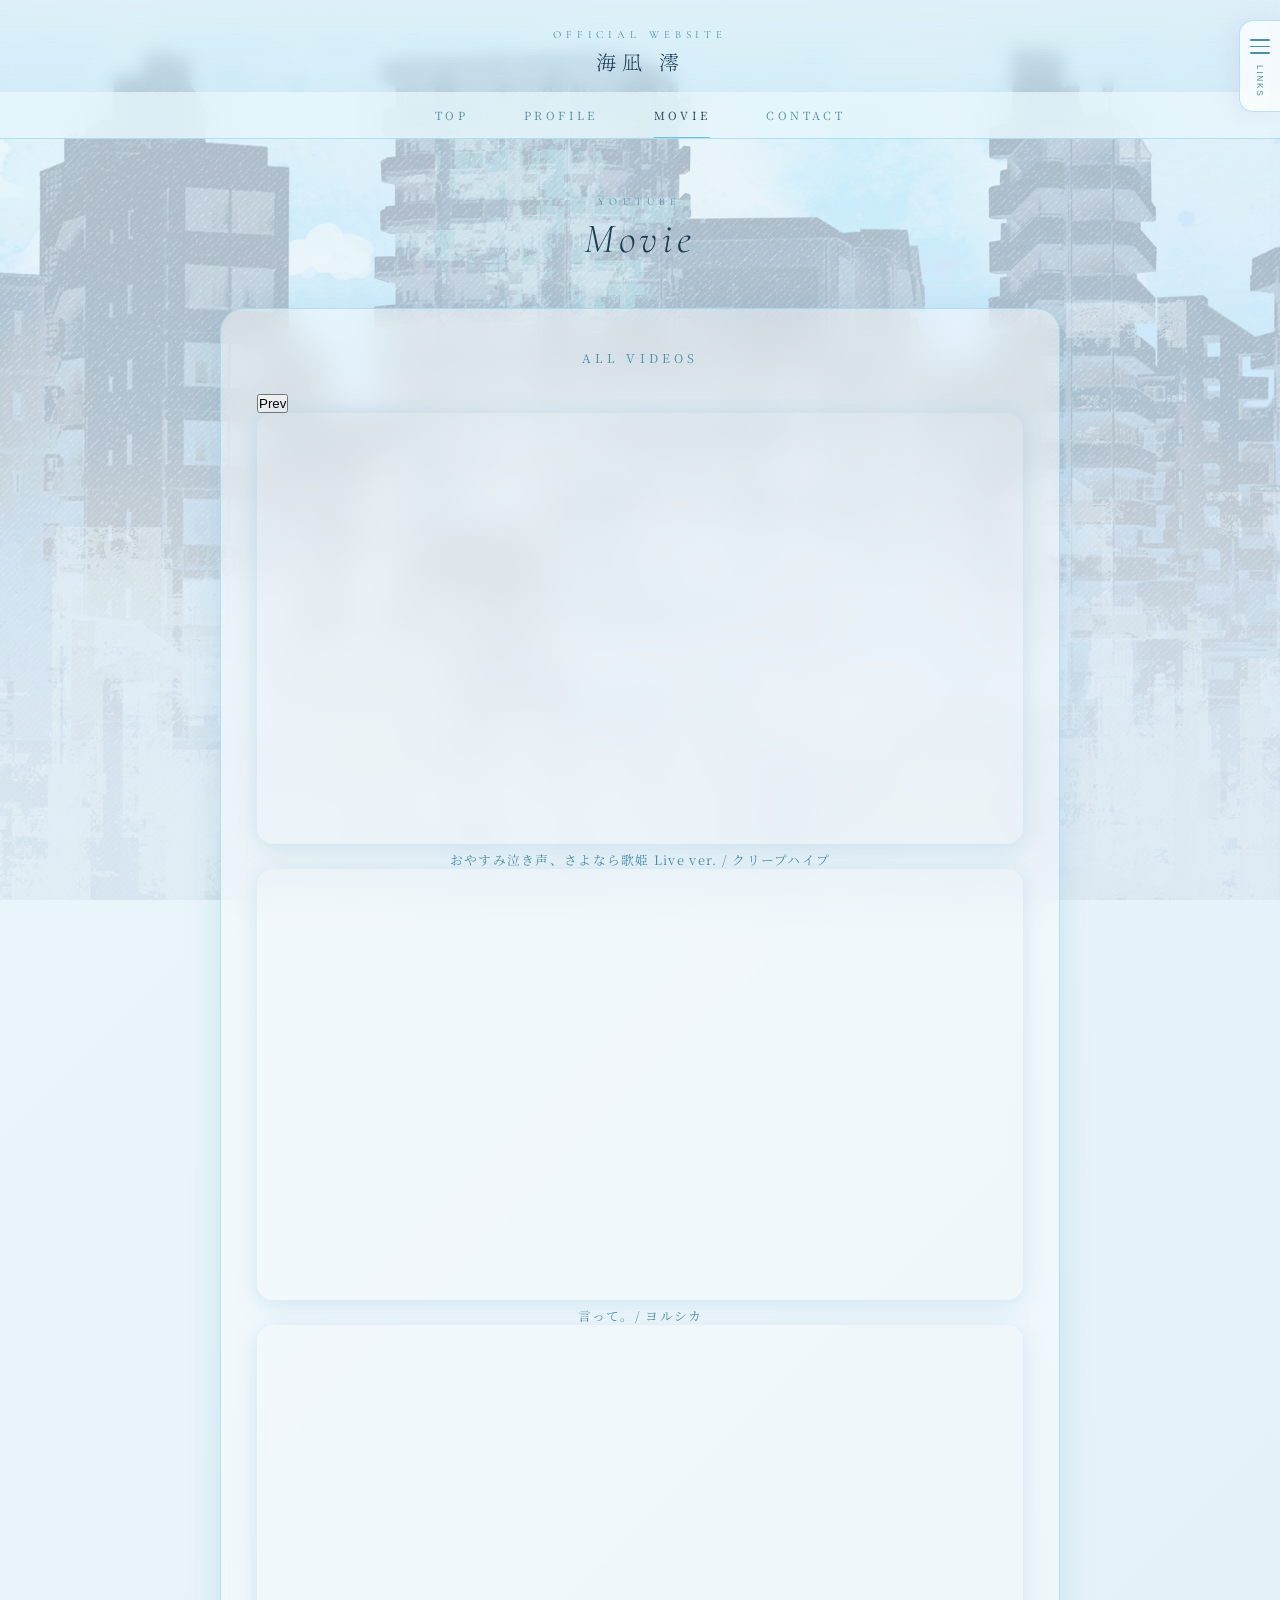
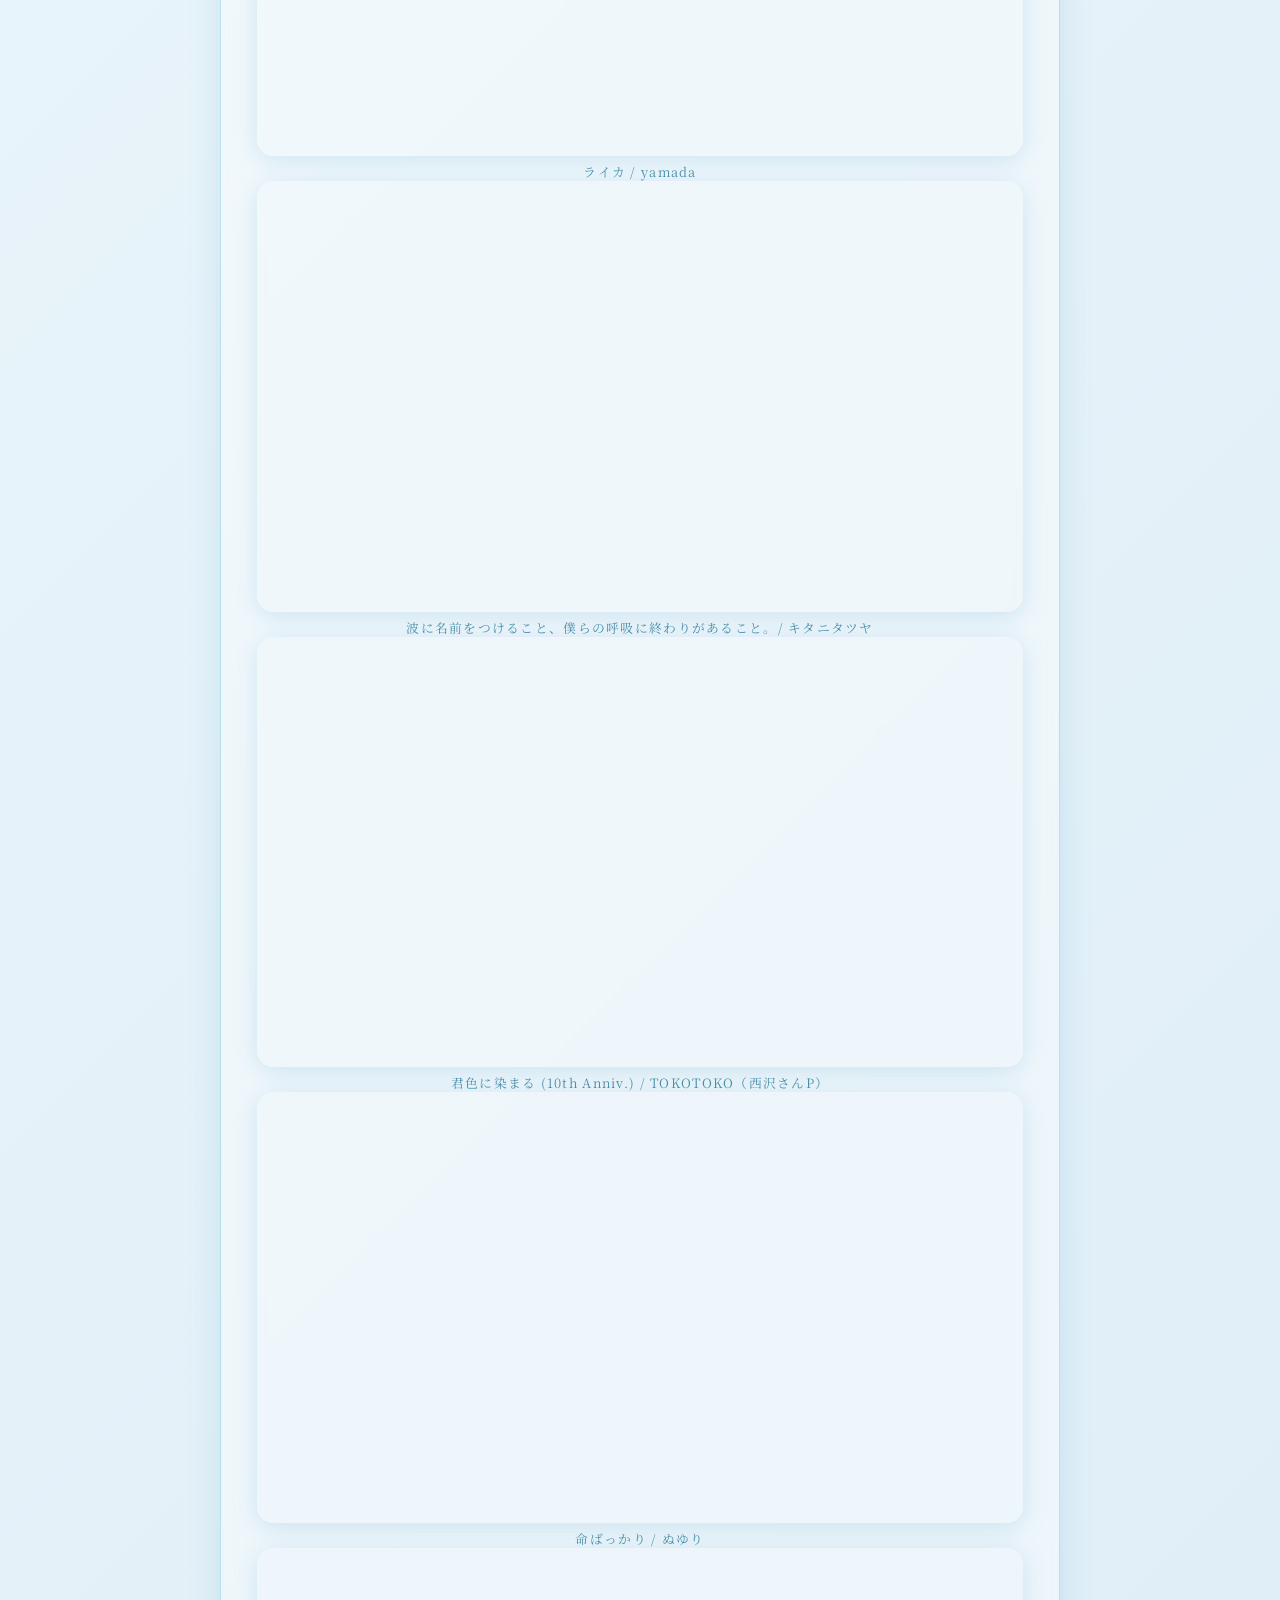
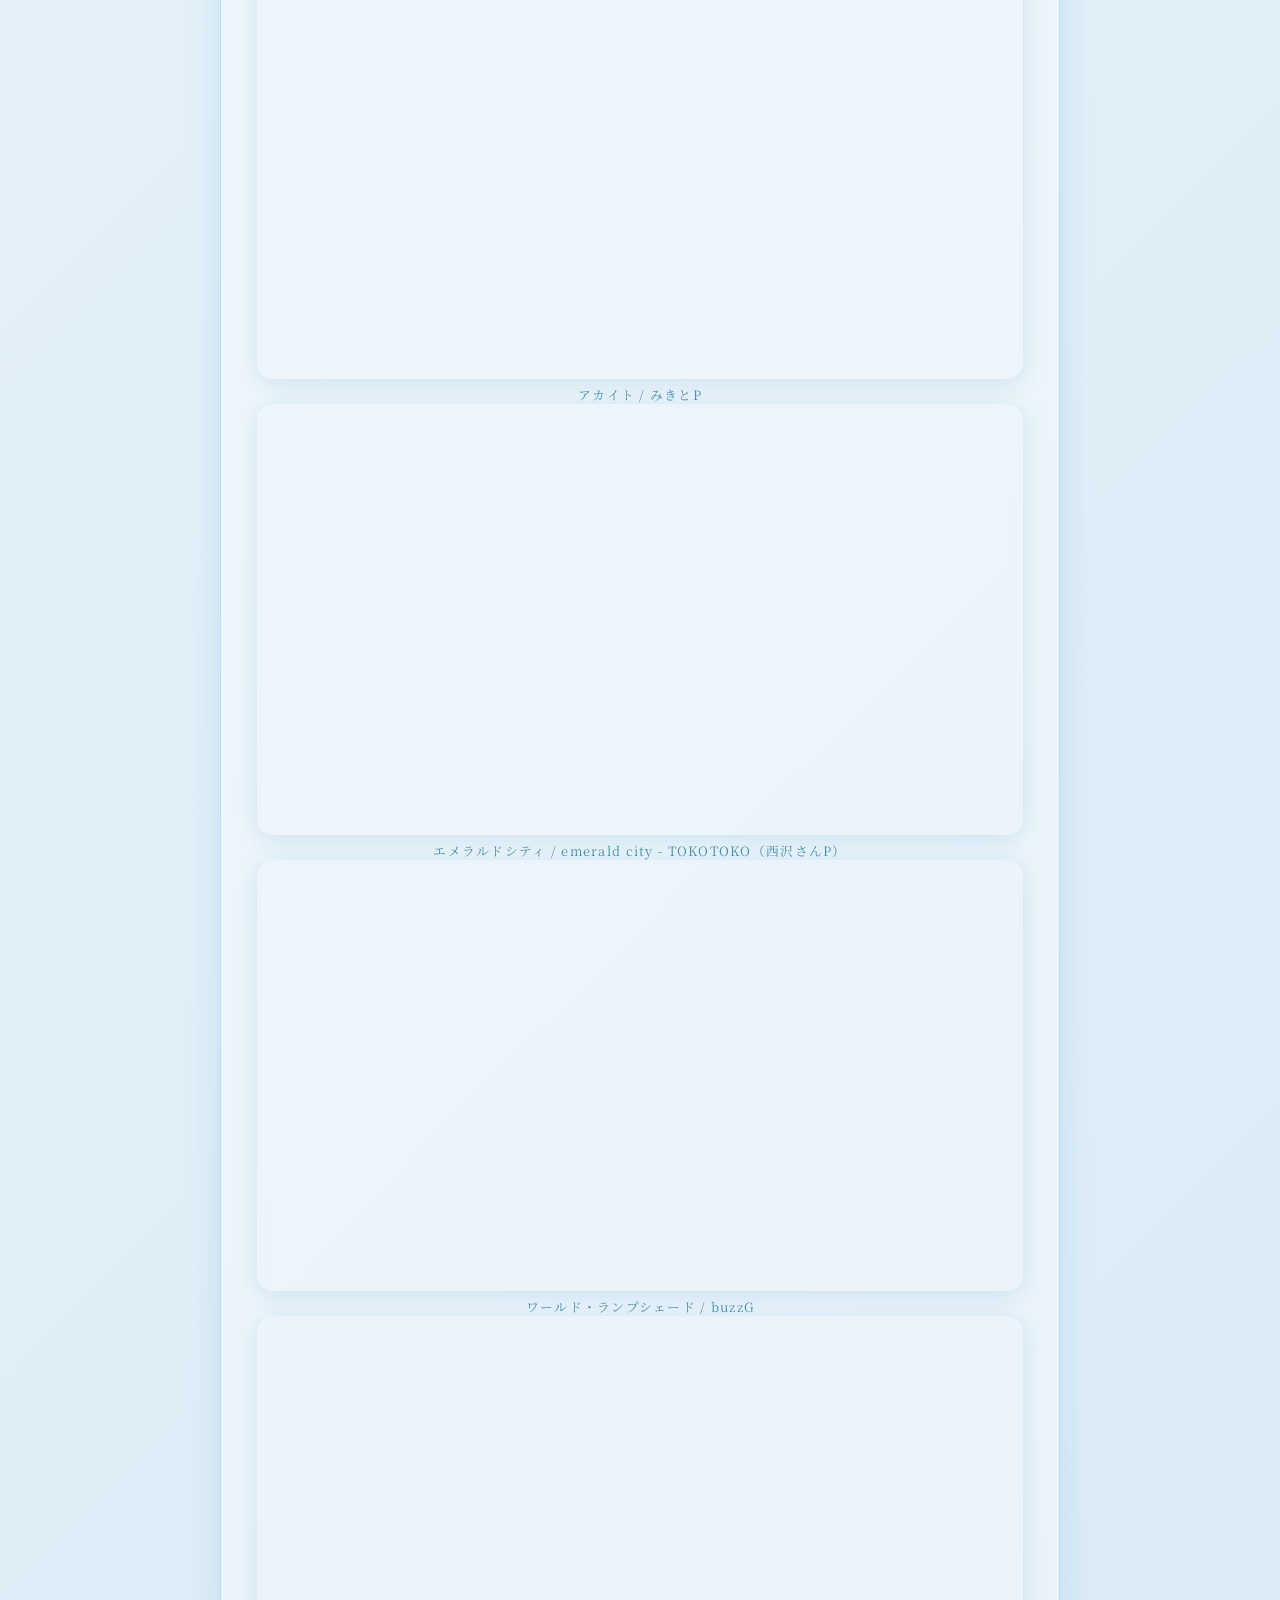
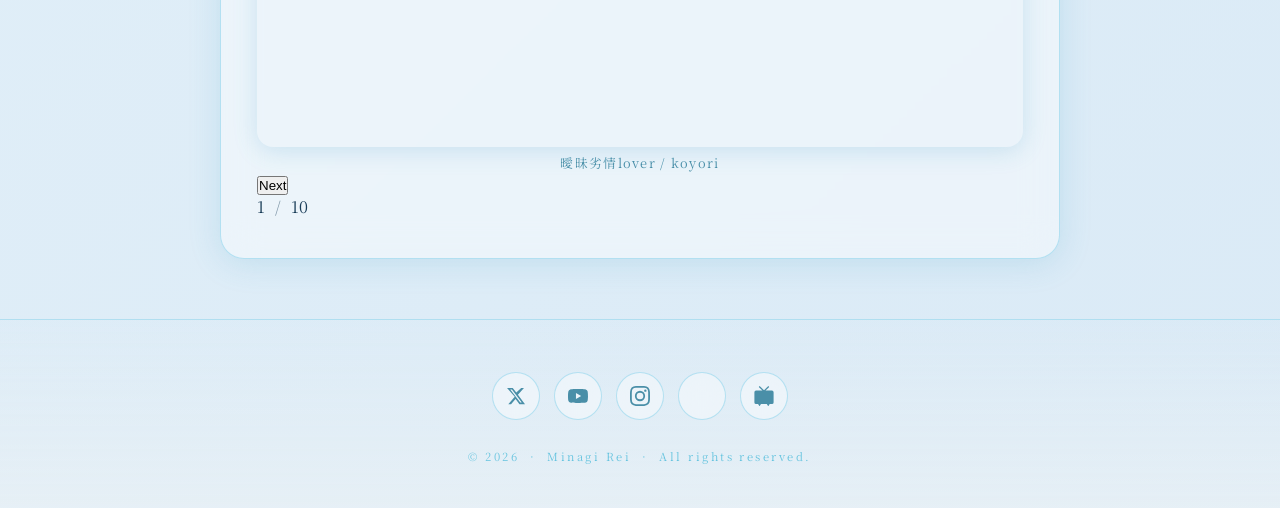
==== commit 1b859ab7: "Add slider JS for YouTube video navigation on movie page Co-Authored-By: Claude Sonnet 4.6 <noreply@" ====
--- a/movie.html
+++ b/movie.html
@@ -39,110 +39,131 @@
 
     <div class="card yt-section">
       <p class="section-title">All Videos</p>
-      <div class="yt-video-grid">
-
-        <div class="yt-video-item yt-video-main">
-          <div class="yt-embed-wrap">
-            <iframe src="https://www.youtube.com/embed/T7ovPvP2oPE"
-              title="おやすみ泣き声、さよなら歌姫 Live ver. / クリープハイプ (Cover)-海凪 澪"
-              allow="accelerometer; autoplay; clipboard-write; encrypted-media; gyroscope; picture-in-picture; web-share"
-              allowfullscreen></iframe>
+
+      <div class="yt-slider-wrap">
+
+        <button class="yt-nav yt-prev" aria-label="前の動画">
+          <span class="yt-nav-line"></span>
+          <span class="yt-nav-label">Prev</span>
+        </button>
+
+        <div class="yt-slider-viewport">
+          <div class="yt-slider-track" id="yt-track">
+
+            <div class="yt-slide">
+              <div class="yt-embed-wrap">
+                <iframe src="https://www.youtube.com/embed/T7ovPvP2oPE?enablejsapi=1"
+                  title="おやすみ泣き声、さよなら歌姫 Live ver. / クリープハイプ (Cover)-海凪 澪"
+                  allow="accelerometer; autoplay; clipboard-write; encrypted-media; gyroscope; picture-in-picture; web-share"
+                  allowfullscreen></iframe>
+              </div>
+              <p class="yt-caption">おやすみ泣き声、さよなら歌姫 Live ver. / クリープハイプ</p>
+            </div>
+
+            <div class="yt-slide">
+              <div class="yt-embed-wrap">
+                <iframe data-src="https://www.youtube.com/embed/FS7ZfKySbTg?enablejsapi=1"
+                  title="言って。/ ヨルシカ (Cover)-海凪 澪"
+                  allow="accelerometer; autoplay; clipboard-write; encrypted-media; gyroscope; picture-in-picture; web-share"
+                  allowfullscreen></iframe>
+              </div>
+              <p class="yt-caption">言って。/ ヨルシカ</p>
+            </div>
+
+            <div class="yt-slide">
+              <div class="yt-embed-wrap">
+                <iframe data-src="https://www.youtube.com/embed/WGDgJsswEkA?enablejsapi=1"
+                  title="ライカ / yamada(Cover)-海凪 澪"
+                  allow="accelerometer; autoplay; clipboard-write; encrypted-media; gyroscope; picture-in-picture; web-share"
+                  allowfullscreen></iframe>
+              </div>
+              <p class="yt-caption">ライカ / yamada</p>
+            </div>
+
+            <div class="yt-slide">
+              <div class="yt-embed-wrap">
+                <iframe data-src="https://www.youtube.com/embed/WhycsUlb3DI?enablejsapi=1"
+                  title="波に名前をつけること、僕らの呼吸に終わりがあること。/ キタニタツヤ(Cover)-海凪 澪"
+                  allow="accelerometer; autoplay; clipboard-write; encrypted-media; gyroscope; picture-in-picture; web-share"
+                  allowfullscreen></iframe>
+              </div>
+              <p class="yt-caption">波に名前をつけること、僕らの呼吸に終わりがあること。/ キタニタツヤ</p>
+            </div>
+
+            <div class="yt-slide">
+              <div class="yt-embed-wrap">
+                <iframe data-src="https://www.youtube.com/embed/zRot4QKnmH8?enablejsapi=1"
+                  title="君色に染まる (10th Anniv.) / TOKOTOKO（西沢さんP）(Cover)-海凪 澪"
+                  allow="accelerometer; autoplay; clipboard-write; encrypted-media; gyroscope; picture-in-picture; web-share"
+                  allowfullscreen></iframe>
+              </div>
+              <p class="yt-caption">君色に染まる (10th Anniv.) / TOKOTOKO（西沢さんP）</p>
+            </div>
+
+            <div class="yt-slide">
+              <div class="yt-embed-wrap">
+                <iframe data-src="https://www.youtube.com/embed/mWJeE-c3xrg?enablejsapi=1"
+                  title="命ばっかり / ぬゆり(Cover)-海凪 澪"
+                  allow="accelerometer; autoplay; clipboard-write; encrypted-media; gyroscope; picture-in-picture; web-share"
+                  allowfullscreen></iframe>
+              </div>
+              <p class="yt-caption">命ばっかり / ぬゆり</p>
+            </div>
+
+            <div class="yt-slide">
+              <div class="yt-embed-wrap">
+                <iframe data-src="https://www.youtube.com/embed/3XeqiAaib6I?enablejsapi=1"
+                  title="アカイト / みきとP(Cover)-海凪 澪"
+                  allow="accelerometer; autoplay; clipboard-write; encrypted-media; gyroscope; picture-in-picture; web-share"
+                  allowfullscreen></iframe>
+              </div>
+              <p class="yt-caption">アカイト / みきとP</p>
+            </div>
+
+            <div class="yt-slide">
+              <div class="yt-embed-wrap">
+                <iframe data-src="https://www.youtube.com/embed/1IrJxE8X3ao?enablejsapi=1"
+                  title="エメラルドシティ / emerald city - TOKOTOKO（西沢さんP）(Cover)-海凪 澪"
+                  allow="accelerometer; autoplay; clipboard-write; encrypted-media; gyroscope; picture-in-picture; web-share"
+                  allowfullscreen></iframe>
+              </div>
+              <p class="yt-caption">エメラルドシティ / emerald city - TOKOTOKO（西沢さんP）</p>
+            </div>
+
+            <div class="yt-slide">
+              <div class="yt-embed-wrap">
+                <iframe data-src="https://www.youtube.com/embed/CFbdCKGer0I?enablejsapi=1"
+                  title="ワールド・ランプシェード/buzzG(Cover)-海凪 澪"
+                  allow="accelerometer; autoplay; clipboard-write; encrypted-media; gyroscope; picture-in-picture; web-share"
+                  allowfullscreen></iframe>
+              </div>
+              <p class="yt-caption">ワールド・ランプシェード / buzzG</p>
+            </div>
+
+            <div class="yt-slide">
+              <div class="yt-embed-wrap">
+                <iframe data-src="https://www.youtube.com/embed/SIZruZ-IHPc?enablejsapi=1"
+                  title="曖昧劣情lover/koyori(Cover)-海凪 澪"
+                  allow="accelerometer; autoplay; clipboard-write; encrypted-media; gyroscope; picture-in-picture; web-share"
+                  allowfullscreen></iframe>
+              </div>
+              <p class="yt-caption">曖昧劣情lover / koyori</p>
+            </div>
+
           </div>
-          <p class="yt-caption">おやすみ泣き声、さよなら歌姫 Live ver. / クリープハイプ</p>
         </div>
 
-        <div class="yt-video-item">
-          <div class="yt-embed-wrap">
-            <iframe src="https://www.youtube.com/embed/FS7ZfKySbTg"
-              title="言って。/ ヨルシカ (Cover)-海凪 澪"
-              allow="accelerometer; autoplay; clipboard-write; encrypted-media; gyroscope; picture-in-picture; web-share"
-              allowfullscreen></iframe>
-          </div>
-          <p class="yt-caption">言って。/ ヨルシカ</p>
-        </div>
-
-        <div class="yt-video-item">
-          <div class="yt-embed-wrap">
-            <iframe src="https://www.youtube.com/embed/WGDgJsswEkA"
-              title="ライカ / yamada(Cover)-海凪 澪"
-              allow="accelerometer; autoplay; clipboard-write; encrypted-media; gyroscope; picture-in-picture; web-share"
-              allowfullscreen></iframe>
-          </div>
-          <p class="yt-caption">ライカ / yamada</p>
-        </div>
-
-        <div class="yt-video-item">
-          <div class="yt-embed-wrap">
-            <iframe src="https://www.youtube.com/embed/WhycsUlb3DI"
-              title="波に名前をつけること、僕らの呼吸に終わりがあること。/ キタニタツヤ(Cover)-海凪 澪"
-              allow="accelerometer; autoplay; clipboard-write; encrypted-media; gyroscope; picture-in-picture; web-share"
-              allowfullscreen></iframe>
-          </div>
-          <p class="yt-caption">波に名前をつけること、僕らの呼吸に終わりがあること。/ キタニタツヤ</p>
-        </div>
-
-        <div class="yt-video-item">
-          <div class="yt-embed-wrap">
-            <iframe src="https://www.youtube.com/embed/zRot4QKnmH8"
-              title="君色に染まる (10th Anniv.) / TOKOTOKO（西沢さんP）(Cover)-海凪 澪"
-              allow="accelerometer; autoplay; clipboard-write; encrypted-media; gyroscope; picture-in-picture; web-share"
-              allowfullscreen></iframe>
-          </div>
-          <p class="yt-caption">君色に染まる (10th Anniv.) / TOKOTOKO（西沢さんP）</p>
-        </div>
-
-
-        <div class="yt-video-item">
-          <div class="yt-embed-wrap">
-            <iframe src="https://www.youtube.com/embed/mWJeE-c3xrg"
-              title="命ばっかり / ぬゆり(Cover)-海凪 澪"
-              allow="accelerometer; autoplay; clipboard-write; encrypted-media; gyroscope; picture-in-picture; web-share"
-              allowfullscreen></iframe>
-          </div>
-          <p class="yt-caption">命ばっかり / ぬゆり</p>
-        </div>
-
-        <div class="yt-video-item">
-          <div class="yt-embed-wrap">
-            <iframe src="https://www.youtube.com/embed/3XeqiAaib6I"
-              title="アカイト / みきとP(Cover)-海凪 澪"
-              allow="accelerometer; autoplay; clipboard-write; encrypted-media; gyroscope; picture-in-picture; web-share"
-              allowfullscreen></iframe>
-          </div>
-          <p class="yt-caption">アカイト / みきとP</p>
-        </div>
-        
-        <div class="yt-video-item">
-          <div class="yt-embed-wrap">
-            <iframe src="https://www.youtube.com/embed/1IrJxE8X3ao"
-              title="エメラルドシティ / emerald city - TOKOTOKO（西沢さんP）(Cover)-海凪 澪"
-              allow="accelerometer; autoplay; clipboard-write; encrypted-media; gyroscope; picture-in-picture; web-share"
-              allowfullscreen></iframe>
-          </div>
-          <p class="yt-caption">エメラルドシティ / emerald city - TOKOTOKO（西沢さんP）</p>
-        </div>
-
-        <div class="yt-video-item">
-          <div class="yt-embed-wrap">
-            <iframe src="https://www.youtube.com/embed/CFbdCKGer0I"
-              title="ワールド・ランプシェード/buzzG(Cover)-海凪 澪"
-              allow="accelerometer; autoplay; clipboard-write; encrypted-media; gyroscope; picture-in-picture; web-share"
-              allowfullscreen></iframe>
-          </div>
-          <p class="yt-caption">ワールド・ランプシェード / buzzG</p>
-        </div>
-
-        <div class="yt-video-item">
-          <div class="yt-embed-wrap">
-            <iframe src="https://www.youtube.com/embed/SIZruZ-IHPc"
-              title="曖昧劣情lover/koyori(Cover)-海凪 澪"
-              allow="accelerometer; autoplay; clipboard-write; encrypted-media; gyroscope; picture-in-picture; web-share"
-              allowfullscreen></iframe>
-          </div>
-          <p class="yt-caption">曖昧劣情lover / koyori</p>
-        </div>
+        <button class="yt-nav yt-next" aria-label="次の動画">
+          <span class="yt-nav-label">Next</span>
+          <span class="yt-nav-line"></span>
+        </button>
 
       </div>
+
+      <p class="yt-slider-counter">
+        <span id="yt-cur">1</span><span style="margin:0 6px;opacity:.5"> / </span><span id="yt-tot">10</span>
+      </p>
+
     </div>
 
   </div>
@@ -183,5 +204,49 @@
   </button>
 
   <script src="js/main.js"></script>
+  <script>
+  (function () {
+    var track = document.getElementById('yt-track');
+    if (!track) return;
+    var slides = Array.from(track.querySelectorAll('.yt-slide'));
+    var total = slides.length;
+    var cur = 0;
+    var curEl = document.getElementById('yt-cur');
+    var totEl = document.getElementById('yt-tot');
+    if (totEl) totEl.textContent = total;
+
+    function loadSlide(i) {
+      var iframe = slides[i].querySelector('iframe[data-src]');
+      if (iframe) { iframe.src = iframe.getAttribute('data-src'); iframe.removeAttribute('data-src'); }
+    }
+    function stopSlide(i) {
+      var iframe = slides[i].querySelector('iframe[src]');
+      if (iframe && iframe.src) {
+        try {
+          iframe.contentWindow.postMessage(
+            JSON.stringify({ event: 'command', func: 'stopVideo', args: [] }),
+            'https://www.youtube.com'
+          );
+        } catch (e) {}
+      }
+    }
+    loadSlide(0);
+
+    function go(idx) {
+      stopSlide(cur);
+      cur = ((idx % total) + total) % total;
+      track.style.transform = 'translateX(-' + (cur * 100) + '%)';
+      loadSlide(cur);
+      if (curEl) curEl.textContent = cur + 1;
+    }
+
+    document.querySelector('.yt-prev').addEventListener('click', function () { go(cur - 1); });
+    document.querySelector('.yt-next').addEventListener('click', function () { go(cur + 1); });
+    document.addEventListener('keydown', function (e) {
+      if (e.key === 'ArrowLeft') go(cur - 1);
+      if (e.key === 'ArrowRight') go(cur + 1);
+    });
+  })();
+  </script>
 </body>
 </html>
--- a/css/style.css
+++ b/css/style.css
@@ -22,7 +22,9 @@
 
 body {
   min-height: 100vh;
-  background: linear-gradient(135deg, var(--bg-from) 0%, var(--bg-to) 100%);
+  background:
+    linear-gradient(135deg, rgba(221, 240, 248, 0.55) 0%, rgba(188, 217, 239, 0.55) 100%),
+    url('../images/bg.jpg') center top / cover no-repeat fixed;
   font-family: 'Noto Serif JP', serif;
   color: var(--text-main);
   overflow-x: hidden;
@@ -38,7 +40,7 @@
 .header-top {
   padding: 28px 24px 16px;
   text-align: center;
-  background: linear-gradient(180deg, var(--bg-from) 0%, rgba(190, 228, 245, 0.6) 100%);
+  background: linear-gradient(180deg, rgba(221, 240, 248, 0.85) 0%, rgba(190, 228, 245, 0.4) 100%);
   backdrop-filter: blur(8px);
   -webkit-backdrop-filter: blur(8px);
 }
@@ -157,6 +159,8 @@
   position: relative;
   z-index: 1;
   margin: 0 auto;
+  max-width: 960px;
+  width: 100%;
   padding: 48px 60px 60px;
   display: flex;
   flex-direction: column;
